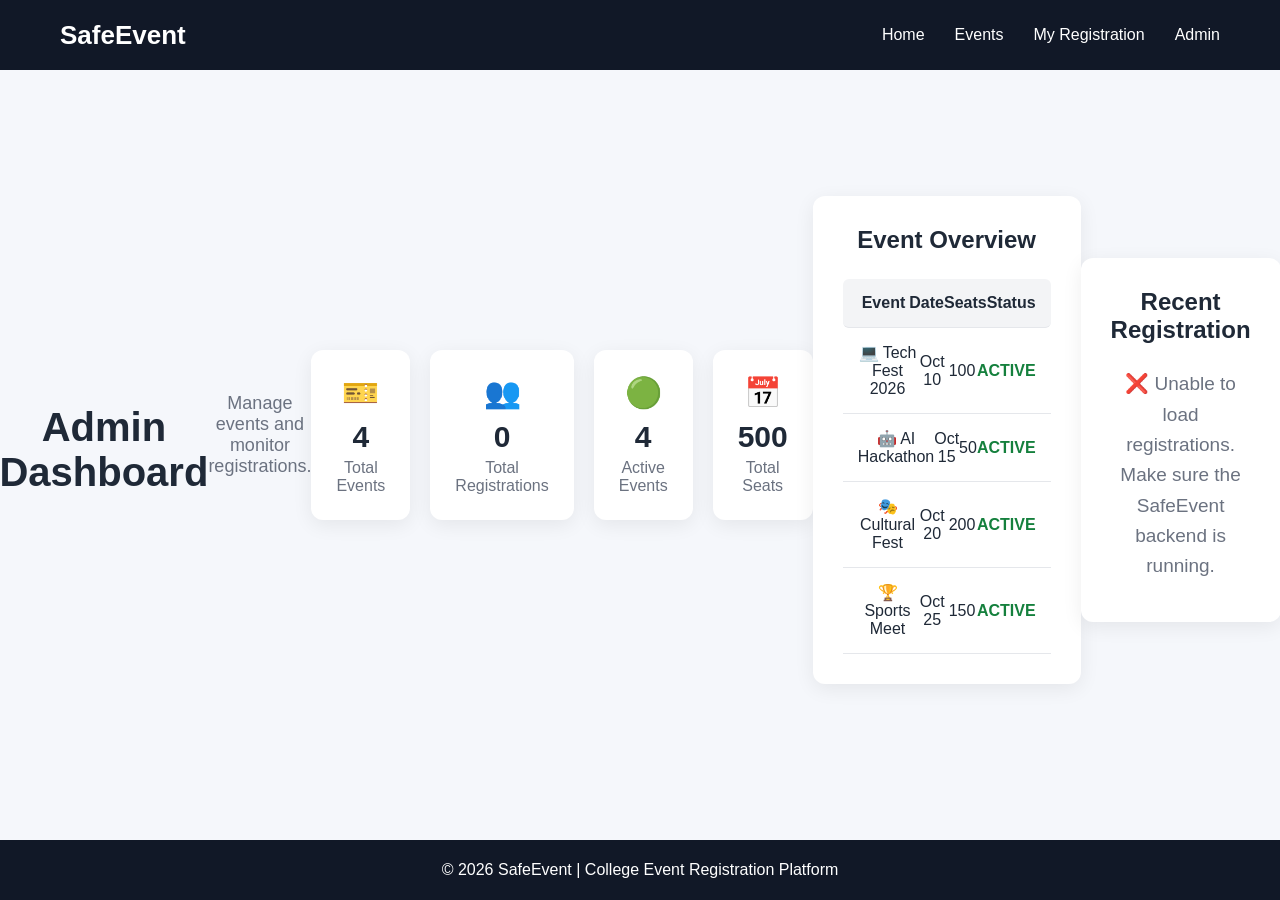
==== FrontEnd/admin.html @ b3feee91 "Initial SafeEvent project" ====
<!DOCTYPE html>
<html lang="en">

<head>

    <meta charset="UTF-8">

    <meta name="viewport" content="width=device-width, initial-scale=1.0">

    <title>SafeEvent - Admin Dashboard</title>

    <link rel="stylesheet" href="css/style.css">

</head>

<body>

    <!-- Navigation -->

    <header>

        <h2>SafeEvent</h2>

        <nav>

            <a href="index.html">Home</a>

            <a href="events.html">Events</a>

            <a href="registration.html">My Registration</a>

            <a href="admin.html">Admin</a>

        </nav>

    </header>


    <!-- Admin Dashboard -->

    <main class="admin-page">

        <h1>Admin Dashboard</h1>

        <p class="admin-subtitle">
            Manage events and monitor registrations.
        </p>


        <!-- Statistics -->

        <div class="stats-container">

            <div class="stat-card">

                <div class="stat-icon">🎫</div>

                <h2>4</h2>

                <p>Total Events</p>

            </div>


            <div class="stat-card">

                <div class="stat-icon">👥</div>

                <h2 id="totalRegistrations">0</h2>

                <p>Total Registrations</p>

            </div>


            <div class="stat-card">

                <div class="stat-icon">🟢</div>

                <h2>4</h2>

                <p>Active Events</p>

            </div>


            <div class="stat-card">

                <div class="stat-icon">📅</div>

                <h2>500</h2>

                <p>Total Seats</p>

            </div>

        </div>


        <!-- Event Overview -->

        <section class="admin-section">

            <h2>Event Overview</h2>

            <div class="event-table">

                <div class="table-row table-header">

                    <span>Event</span>

                    <span>Date</span>

                    <span>Seats</span>

                    <span>Status</span>

                </div>


                <div class="table-row">

                    <span>💻 Tech Fest 2026</span>

                    <span>Oct 10</span>

                    <span>100</span>

                    <span class="active">ACTIVE</span>

                </div>


                <div class="table-row">

                    <span>🤖 AI Hackathon</span>

                    <span>Oct 15</span>

                    <span>50</span>

                    <span class="active">ACTIVE</span>

                </div>


                <div class="table-row">

                    <span>🎭 Cultural Fest</span>

                    <span>Oct 20</span>

                    <span>200</span>

                    <span class="active">ACTIVE</span>

                </div>


                <div class="table-row">

                    <span>🏆 Sports Meet</span>

                    <span>Oct 25</span>

                    <span>150</span>

                    <span class="active">ACTIVE</span>

                </div>

            </div>

        </section>


        <!-- Recent Registrations -->

        <section class="admin-section">

            <h2>Recent Registration</h2>

            <div id="adminRegistrations">

                <p class="no-registration">
                    No registrations yet.
                </p>

            </div>

        </section>

    </main>


    <!-- Footer -->

    <footer>

        <p>
            © 2026 SafeEvent | College Event Registration Platform
        </p>

    </footer>


    <script src="javascript/script.js"></script>

</body>

</html>
---- FrontEnd/css/style.css ----
* {
    margin: 0;
    padding: 0;
    box-sizing: border-box;
}

body {
    font-family: Arial, sans-serif;
    background: #f5f7fb;
    color: #1f2937;
}


/* Navigation */

header {
    height: 70px;
    background: #111827;

    display: flex;
    align-items: center;
    justify-content: space-between;

    padding: 0 60px;

    color: white;
}

header h2 {
    font-size: 26px;
}

nav {
    display: flex;
    gap: 30px;
}

nav a {
    color: white;
    text-decoration: none;
    font-size: 16px;
}

nav a:hover {
    color: #60a5fa;
}


/* Hero Section */

main {
    min-height: calc(100vh - 130px);

    display: flex;
    justify-content: center;
    align-items: center;

    text-align: center;
}

section {
    max-width: 700px;
}

section h1 {
    font-size: 52px;
    margin-bottom: 20px;
}

section p {
    font-size: 19px;
    line-height: 1.6;
    margin-bottom: 10px;
    color: #4b5563;
}


/* Button */

button {
    margin-top: 25px;

    padding: 14px 30px;

    border: none;
    border-radius: 8px;

    background: #2563eb;
    color: white;

    font-size: 17px;

    cursor: pointer;
}

button:hover {
    background: #1d4ed8;
}


/* Footer */

footer {
    height: 60px;

    display: flex;
    justify-content: center;
    align-items: center;

    background: #111827;
    color: white;
}
/* =========================
   EVENTS PAGE
   ========================= */

.events-page {
    display: block;
    min-height: calc(100vh - 130px);

    padding: 60px 8%;

    text-align: center;
}

.events-page h1 {
    font-size: 42px;
    margin-bottom: 10px;
}

.events-subtitle {
    color: #6b7280;
    font-size: 18px;
    margin-bottom: 40px;
}


/* Event Cards Container */

.events-container {
    display: grid;

    grid-template-columns: repeat(2, 1fr);

    gap: 30px;

    max-width: 1100px;

    margin: auto;
}


/* Individual Event Card */

.event-card {
    background: white;

    padding: 30px;

    border-radius: 15px;

    text-align: left;

    box-shadow: 0 5px 20px rgba(0, 0, 0, 0.08);

    transition: transform 0.3s ease;
}

.event-card:hover {
    transform: translateY(-5px);
}

.event-icon {
    font-size: 45px;

    margin-bottom: 15px;
}

.event-card h2 {
    margin-bottom: 15px;

    font-size: 25px;
}

.event-card p {
    margin-bottom: 10px;

    color: #4b5563;

    line-height: 1.5;
}

.event-card button {
    margin-top: 15px;
}
/* =========================
   REGISTRATION PAGE
   ========================= */

.register-page {
    display: flex;

    justify-content: center;

    align-items: center;

    min-height: calc(100vh - 130px);

    padding: 50px 20px;
}


.register-container {
    width: 100%;

    max-width: 600px;

    background: white;

    padding: 40px;

    border-radius: 15px;

    box-shadow: 0 5px 25px rgba(0, 0, 0, 0.08);
}


.register-container h1 {
    text-align: center;

    font-size: 34px;

    margin-bottom: 10px;
}


.register-subtitle {
    text-align: center;

    color: #6b7280;

    margin-bottom: 30px;
}


/* Form */

.form-group {
    margin-bottom: 20px;
}


.form-group label {
    display: block;

    font-weight: bold;

    margin-bottom: 8px;
}


.form-group input,
.form-group select {

    width: 100%;

    padding: 13px;

    border: 1px solid #d1d5db;

    border-radius: 7px;

    font-size: 16px;

    outline: none;
}


.form-group input:focus,
.form-group select:focus {

    border-color: #2563eb;
}


.form-group small {

    display: block;

    margin-top: 5px;

    color: #dc2626;

    min-height: 18px;
}


/* Register Button */

.register-button {

    width: 100%;

    margin-top: 10px;
}


/* Success Message */

.success-message {

    margin-top: 20px;

    text-align: center;

    font-weight: bold;

    color: #15803d;
}
/* =========================
   REGISTRATION STATUS PAGE
   ========================= */

.status-page {

    min-height: calc(100vh - 130px);

    display: flex;

    justify-content: center;

    align-items: center;

    padding: 40px 20px;
}


.status-container {

    width: 100%;

    max-width: 600px;

    background: white;

    padding: 40px;

    border-radius: 15px;

    box-shadow: 0 5px 25px rgba(0, 0, 0, 0.08);

    text-align: center;
}


.status-container h1 {

    font-size: 34px;

    margin-bottom: 10px;
}


.status-subtitle {

    color: #6b7280;

    margin-bottom: 30px;
}


.search-box {

    text-align: left;
}


.search-box label {

    display: block;

    font-weight: bold;

    margin-bottom: 8px;
}


.search-box input {

    width: 100%;

    padding: 13px;

    border: 1px solid #d1d5db;

    border-radius: 7px;

    font-size: 16px;

    outline: none;
}


.search-box input:focus {

    border-color: #2563eb;
}


.search-box button {

    width: 100%;

    margin-top: 15px;
}


/* Registration Result */

.registration-result {

    margin-top: 30px;

    padding: 25px;

    border-radius: 10px;

    background: #f0fdf4;

    border: 1px solid #bbf7d0;

    text-align: left;
}


.registration-result h2 {

    color: #15803d;

    margin-bottom: 20px;

}


.registration-result p {

    margin-bottom: 10px;

    color: #374151;
}


.not-found {

    margin-top: 25px;

    padding: 15px;

    background: #fef2f2;

    border: 1px solid #fecaca;

    border-radius: 8px;

    color: #dc2626;
}
/* =========================
   ADMIN DASHBOARD
   ========================= */

.admin-page {

    min-height: calc(100vh - 130px);

    padding: 50px 7%;

}


.admin-page h1 {

    font-size: 40px;

    margin-bottom: 10px;

}


.admin-subtitle {

    color: #6b7280;

    font-size: 18px;

    margin-bottom: 40px;

}


/* Statistics */

.stats-container {

    display: grid;

    grid-template-columns: repeat(4, 1fr);

    gap: 20px;

    margin-bottom: 40px;

}


.stat-card {

    background: white;

    padding: 25px;

    border-radius: 12px;

    box-shadow: 0 5px 20px rgba(0, 0, 0, 0.07);

}


.stat-icon {

    font-size: 30px;

    margin-bottom: 10px;

}


.stat-card h2 {

    font-size: 30px;

    margin-bottom: 5px;

}


.stat-card p {

    color: #6b7280;

}


/* Admin Sections */

.admin-section {

    background: white;

    padding: 30px;

    border-radius: 12px;

    margin-bottom: 30px;

    box-shadow: 0 5px 20px rgba(0, 0, 0, 0.07);

}


.admin-section h2 {

    margin-bottom: 25px;

}


/* Table */

.event-table {

    width: 100%;

}


.table-row {

    display: grid;

    grid-template-columns: 2fr 1fr 1fr 1fr;

    padding: 15px;

    border-bottom: 1px solid #e5e7eb;

    align-items: center;

}


.table-header {

    font-weight: bold;

    background: #f3f4f6;

    border-radius: 6px;

}


.active {

    color: #15803d;

    font-weight: bold;

}


/* Registration */

.registration-admin-card {

    padding: 20px;

    border: 1px solid #e5e7eb;

    border-radius: 8px;

    background: #f9fafb;

}


.registration-admin-card p {

    margin-bottom: 8px;

}


.no-registration {

    color: #6b7280;

}
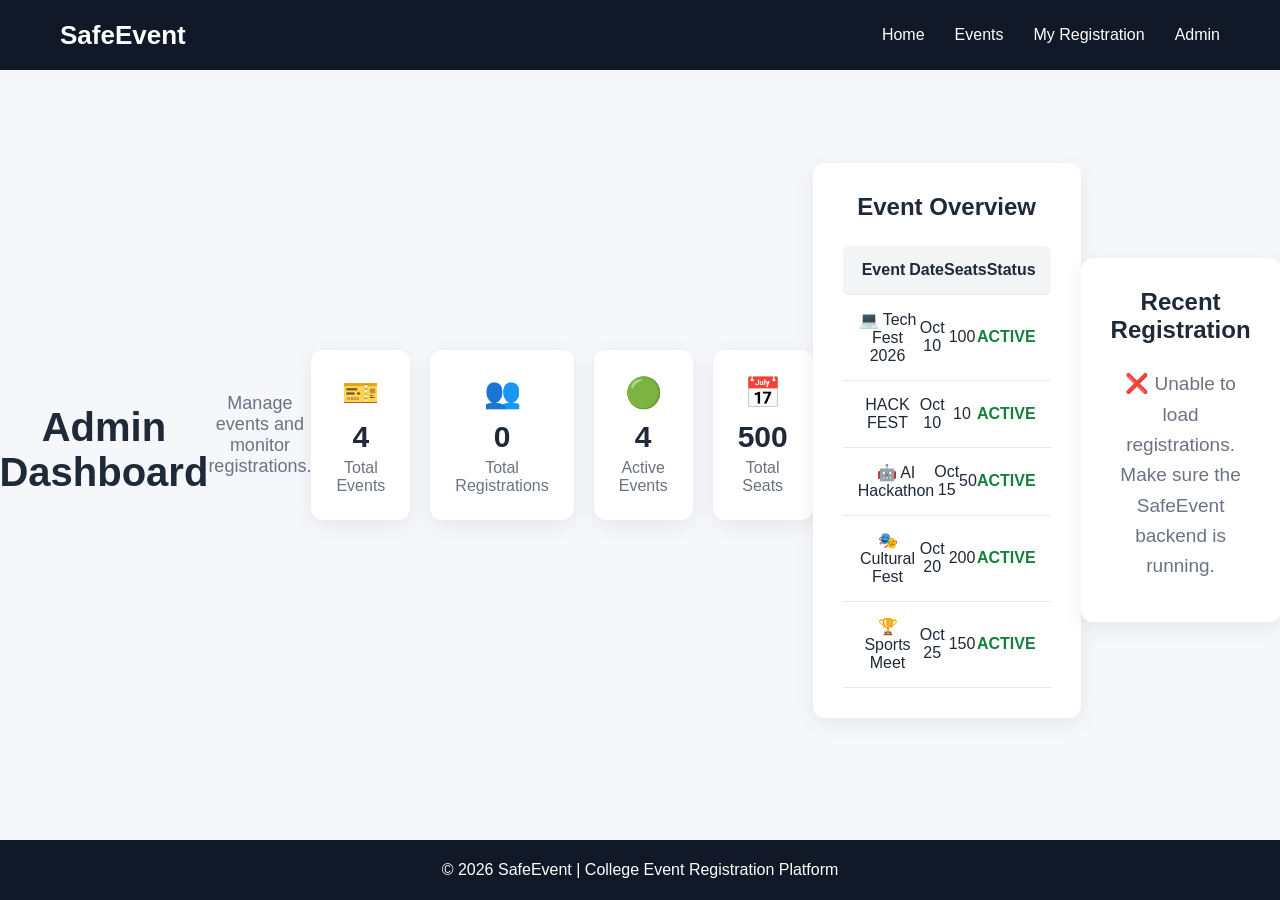
==== commit df54c554: "Adding contes" ====
--- a/FrontEnd/admin.html
+++ b/FrontEnd/admin.html
@@ -129,6 +129,17 @@
                     <span class="active">ACTIVE</span>
 
                 </div>
+                <div class="table-row">
+
+                    <span>HACK FEST </span>
+
+                    <span>Oct 10</span>
+
+                    <span>10</span>
+
+                    <span class="active">ACTIVE</span>
+
+                </div>
 
 
                 <div class="table-row">
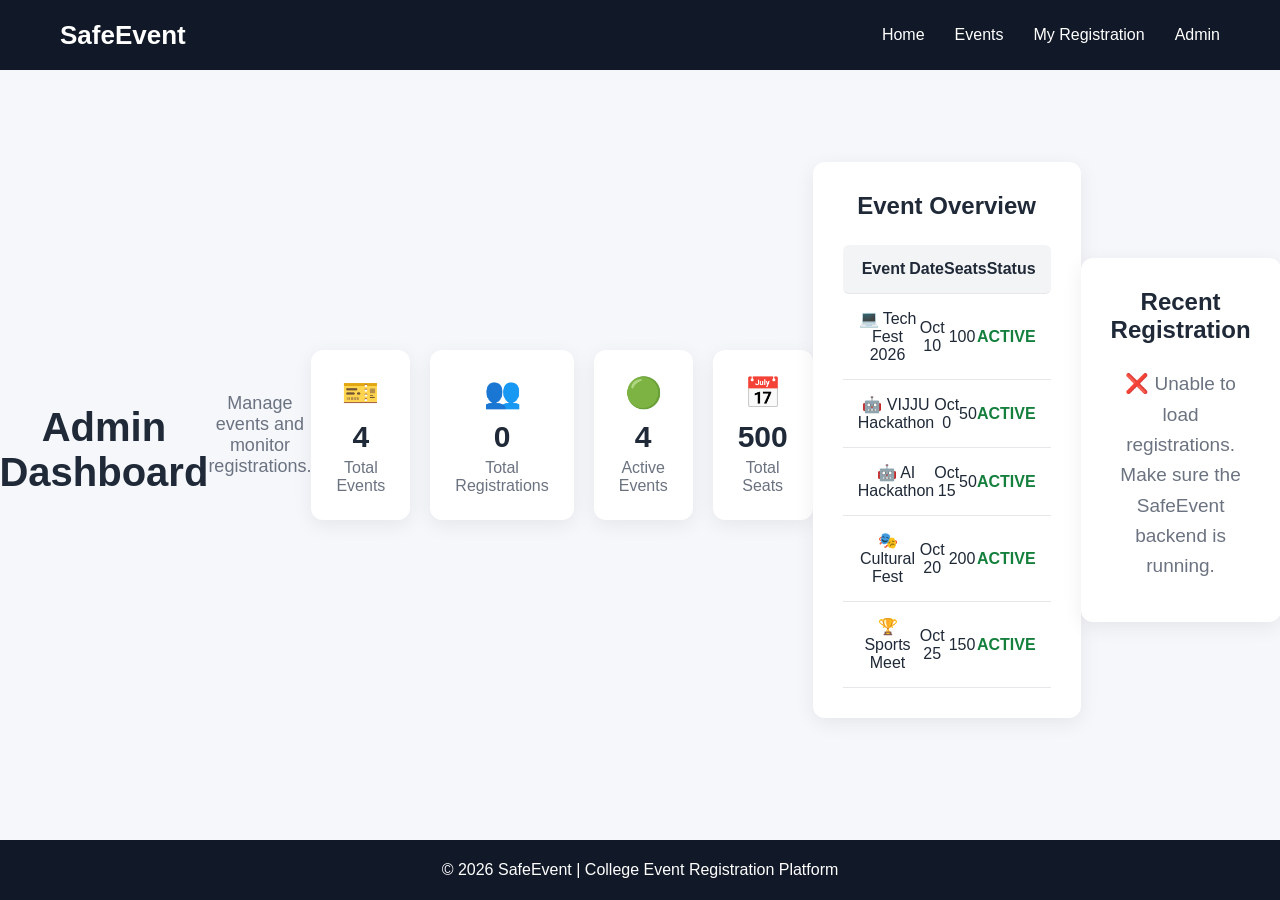
==== commit 4a673dbe: "Add new event" ====
--- a/FrontEnd/admin.html
+++ b/FrontEnd/admin.html
@@ -129,19 +129,20 @@
                     <span class="active">ACTIVE</span>
 
                 </div>
-                <div class="table-row">
-
-                    <span>HACK FEST </span>
-
-                    <span>Oct 10</span>
-
-                    <span>10</span>
-
-                    <span class="active">ACTIVE</span>
-
-                </div>
-
-
+    
+
+
+                <div class="table-row">
+
+                    <span>🤖 VIJJU Hackathon</span>
+
+                    <span>Oct 0</span>
+
+                    <span>50</span>
+
+                    <span class="active">ACTIVE</span>
+
+                </div>
                 <div class="table-row">
 
                     <span>🤖 AI Hackathon</span>
